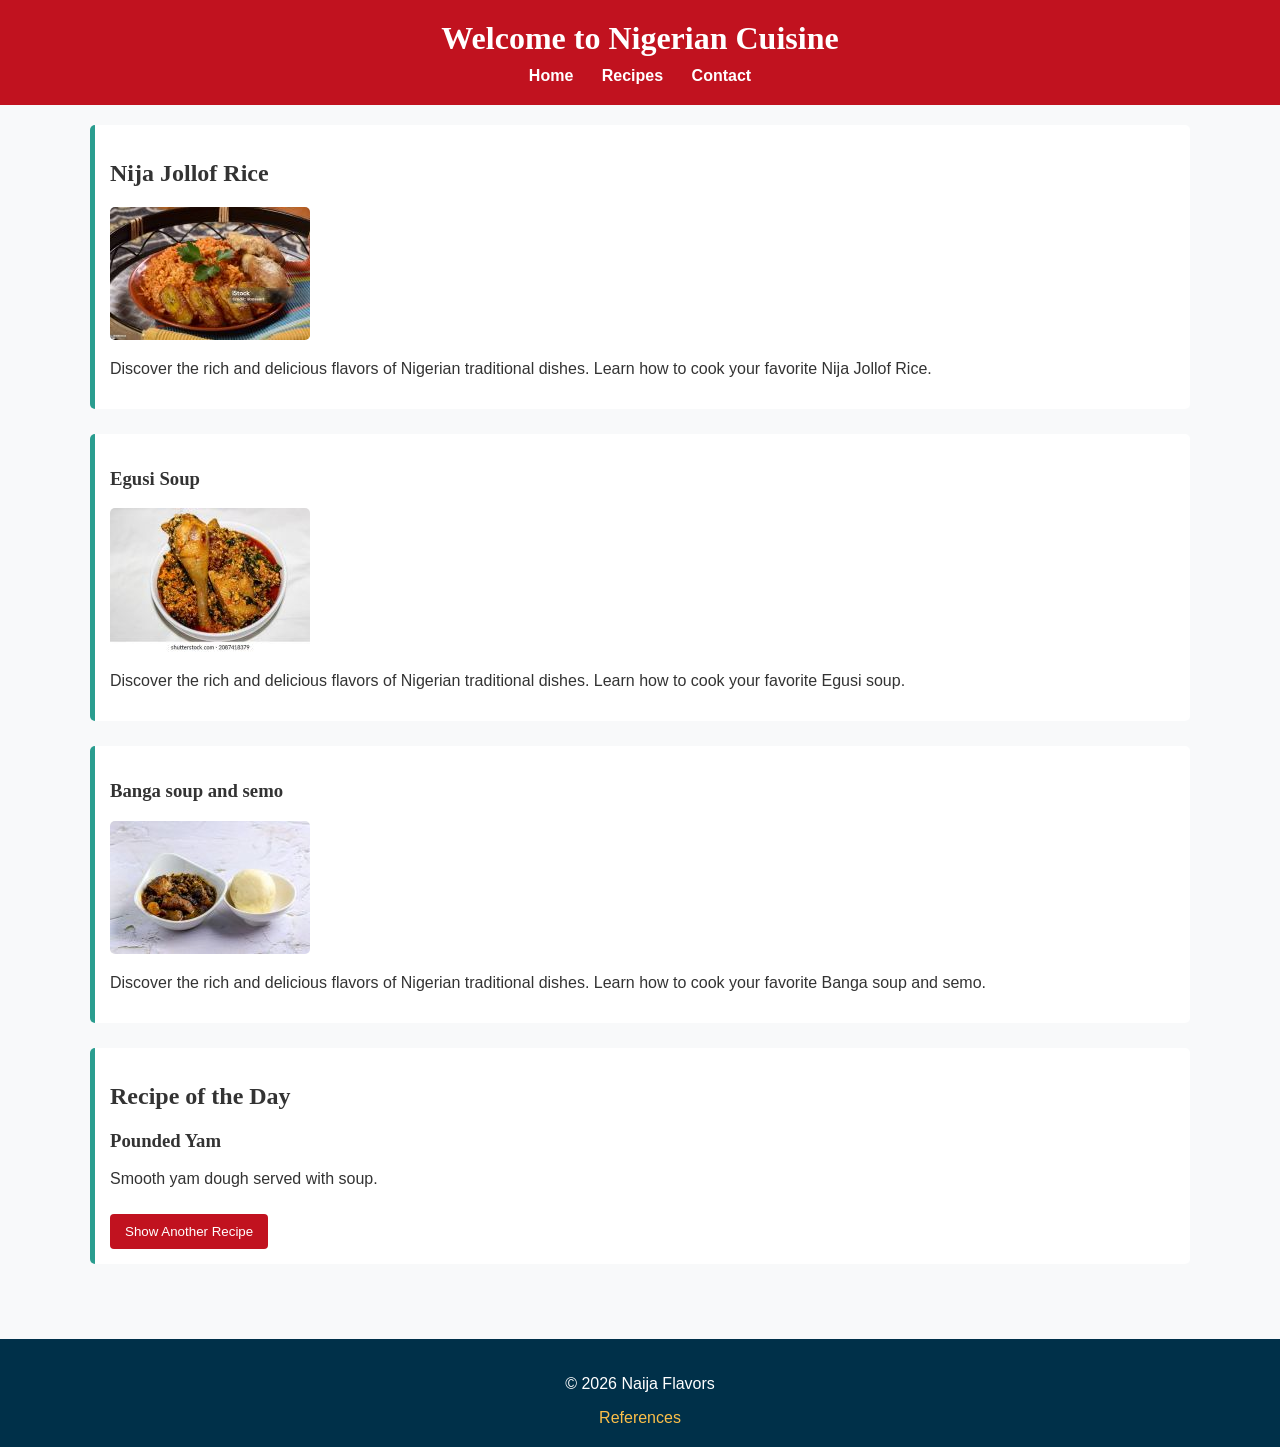
==== project/index.html @ a948a1ca "project" ====
<!DOCTYPE html>
<html lang="en">
<head>
    <meta charset="UTF-8">
    <meta name="author" content="Erubami Freedom">
    <meta name="description" content="Explore Nigerian traditional recipes and learn how to cook them easily.">
    <meta name="viewport" content="width=device-width, initial-scale=1.0">

    <title>Naija Flavors - Home</title>

    <link rel="stylesheet" href="styles/style.css">
    <script src="scripts/script.js" defer></script>
</head>

<body>

<header>
    <h1>Welcome to Nigerian Cuisine</h1>
    <nav>
        <a href="index.html">Home</a>
        <a href="recipes.html">Recipes</a>
        <a href="contact.html">Contact</a>
    </nav>
</header>

<main>

    <!-- Hero Section -->
    <section>
        <h2>Nija Jollof Rice</h2>
        <img src="images/jollof.jpg" alt="Jollof Rice" loading="lazy">
        <p>Discover the rich and delicious flavors of Nigerian traditional dishes. Learn how to cook your favorite Nija Jollof Rice.</p>
    </section>

     <!-- Hero Section -->
    <section>
        <h3>Egusi Soup</h3>
        <img src="images/egusi.jpg" alt="egusi soup" loading="lazy">
        <p>Discover the rich and delicious flavors of Nigerian traditional dishes. Learn how to cook your favorite Egusi soup.</p>
    </section>

    <!-- Hero Section -->
    <section>
        <h3>Banga soup and semo</h3>
        <img src="images/banga soup and semo.jpg" alt="egusi soup" loading="lazy">
        <p>Discover the rich and delicious flavors of Nigerian traditional dishes. Learn how to cook your favorite Banga soup and semo.</p>
    </section>

    <!-- Recipe of the Day -->
    <section>
        <h2>Recipe of the Day</h2>
        <div id="featured-recipe"></div>
        <button id="new-recipe-btn">Show Another Recipe</button>
    </section>

</main>

<footer>
    <p>&copy; 2026 Naija Flavors</p>
    <a href="references.html">References</a>
</footer>

</body>
---- project/styles/style.css ----
/* =========================
   GLOBAL STYLES
   ========================= */
body {
    font-family: Arial, sans-serif;
    background-color: #f8f9fa;
    color: #333;
    margin: 0;
}

/* =========================
   HEADER
   ========================= */
header {
    background-color: #c1121f; /* bright red */
    color: white;
    padding: 20px;
    text-align: center;
}

header h1 {
    margin: 0;
}

/* =========================
   NAVIGATION
   ========================= */
nav {
    margin-top: 10px;
}

nav a {
    color: white;
    text-decoration: none;
    margin: 0 12px;
    font-weight: bold;
}

nav a:hover {
    text-decoration: underline;
}

/* =========================
   MAIN CONTENT
   ========================= */
main {
    padding: 20px;
    max-width: 1100px;
    margin: auto;
}

/* =========================
   HEADINGS
   ========================= */
h1, h2, h3 {
    font-family: Georgia, serif;
}

/* =========================
   SECTIONS
   ========================= */
section {
    border-left: 5px solid #2a9d8f;
    padding: 15px;
    margin-bottom: 25px;
    background-color: white;
    border-radius: 5px;
}

/* =========================
   RECIPE CARDS (GRID)
   ========================= */
.recipe-container {
    display: grid;
    grid-template-columns: 1fr;
    gap: 20px;
}

.recipe-card {
    border: 1px solid #ddd;
    padding: 15px;
    background-color: white;
    border-radius: 5px;
    transition: transform 0.2s ease;
}

.recipe-card:hover {
    transform: scale(1.02);
}

/* =========================
   IMAGES
   ========================= */
img {
    max-width: 100%;
    height: auto;
    border-radius: 5px;
}

/* =========================
   BUTTONS
   ========================= */
button {
    background-color: #c1121f;
    color: white;
    border: none;
    padding: 10px 15px;
    margin-top: 10px;
    cursor: pointer;
    border-radius: 4px;
}

button:hover {
    background-color: #780000;
}

/* =========================
   FORM STYLING
   ========================= */
form {
    display: flex;
    flex-direction: column;
    gap: 10px;
}

input, textarea, select {
    padding: 10px;
    font-size: 1rem;
    border: 1px solid #ccc;
    border-radius: 4px;
}

label {
    font-weight: bold;
}

/* =========================
   FOOTER
   ========================= */
footer {
    background-color: #003049; /* dark blue */
    color: white;
    text-align: center;
    padding: 20px;
    margin-top: 30px;
}

footer a {
    color: #fcbf49; /* gold accent */
    text-decoration: none;
}

footer a:hover {
    text-decoration: underline;
}

/* =========================
   RESPONSIVE DESIGN
   ========================= */
@media (min-width: 768px) {
    .recipe-container {
        grid-template-columns: repeat(2, 1fr);
    }
}

@media (min-width: 1024px) {
    .recipe-container {
        grid-template-columns: repeat(3, 1fr);
    }
}
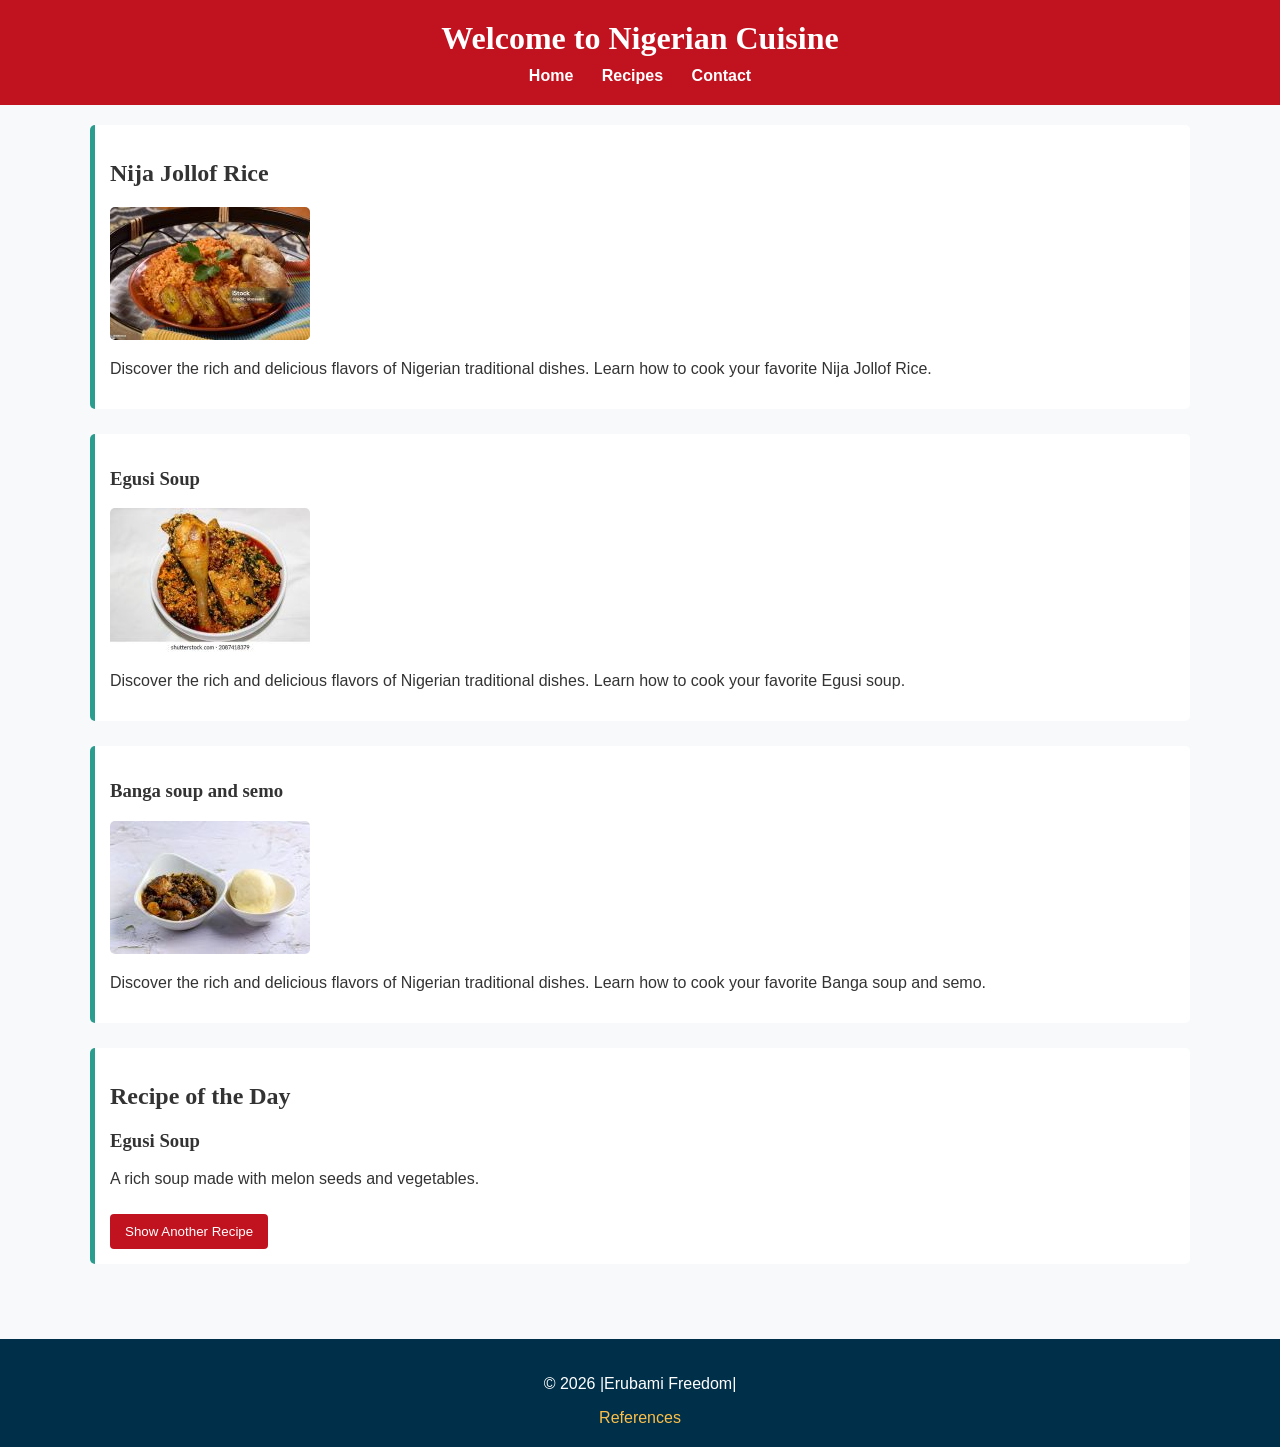
==== commit 9319afe2: "add" ====
--- a/project/index.html
+++ b/project/index.html
@@ -56,7 +56,7 @@
 </main>
 
 <footer>
-    <p>&copy; 2026 Naija Flavors</p>
+    <p>&copy; 2026 |Erubami Freedom|</p>
     <a href="references.html">References</a>
 </footer>
 
